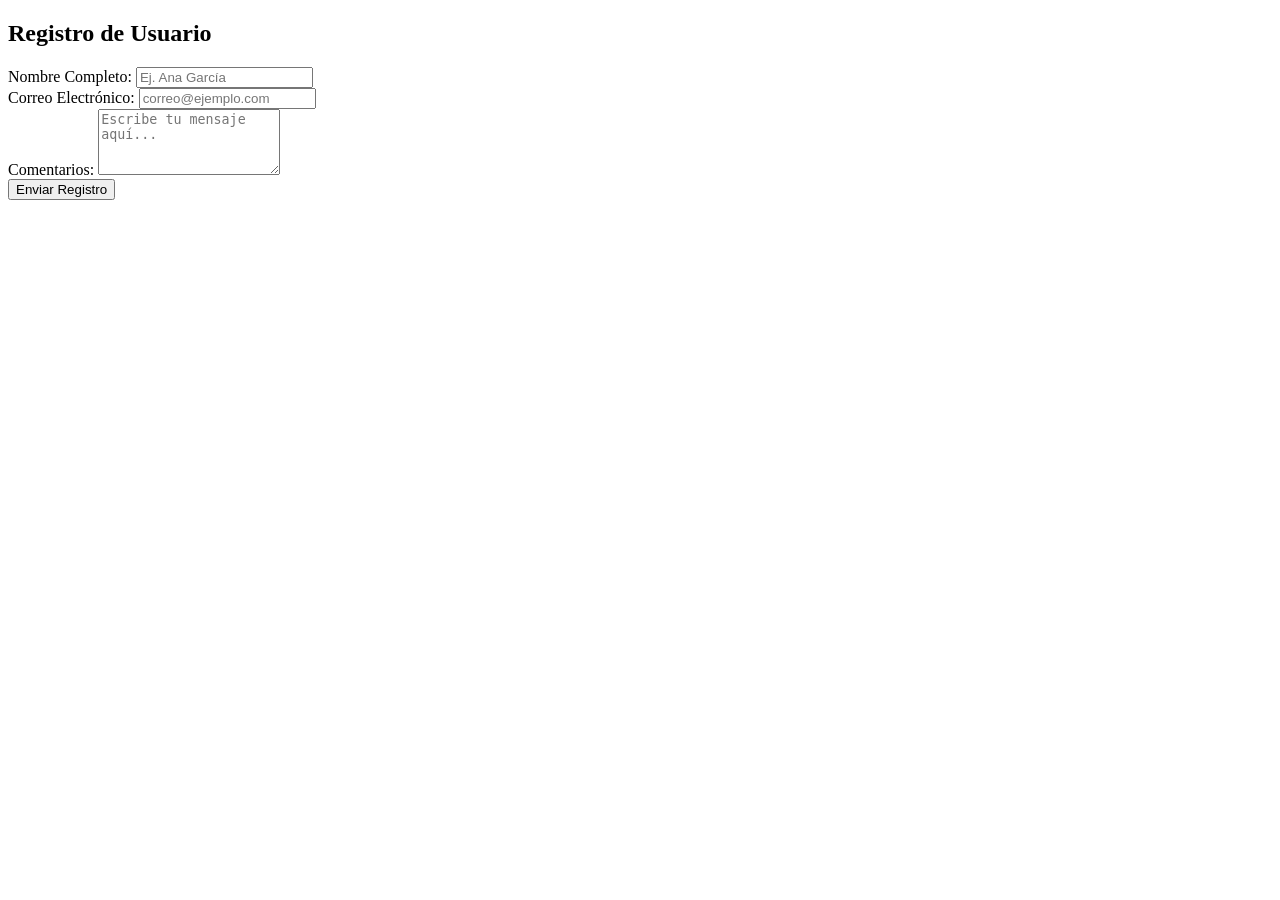
==== formulario-boxmodel/templates/index.html @ 967bd0d7 "Actividad 3" ====
<!DOCTYPE html>
<html lang="es">
<head>
    <meta charset="UTF-8">
    <meta name="viewport" content="width=device-width, initial-scale=1.0">
    <title>Práctica: Formulario y Box Model</title>
    <link rel="stylesheet" href="../css/styles.css">
</head>
<body>
    <main class="form-container">
        <h2>Registro de Usuario</h2>
        <form>
            <div class="form-group">
                <label for="nombre">Nombre Completo:</label>
                <input type="text" id="nombre" placeholder="Ej. Ana García">
            </div>
            <div class="form-group">
                <label for="email">Correo Electrónico:</label>
                <input type="email" id="email" placeholder="correo@ejemplo.com">
            </div>
            <div class="form-group">
                <label for="mensaje">Comentarios:</label>
                <textarea id="mensaje" rows="4" placeholder="Escribe tu mensaje aquí..."></textarea>
            </div>
            <button type="submit" class="btn-submit">Enviar Registro</button>
        </form>
    </main>
</body>
</html>
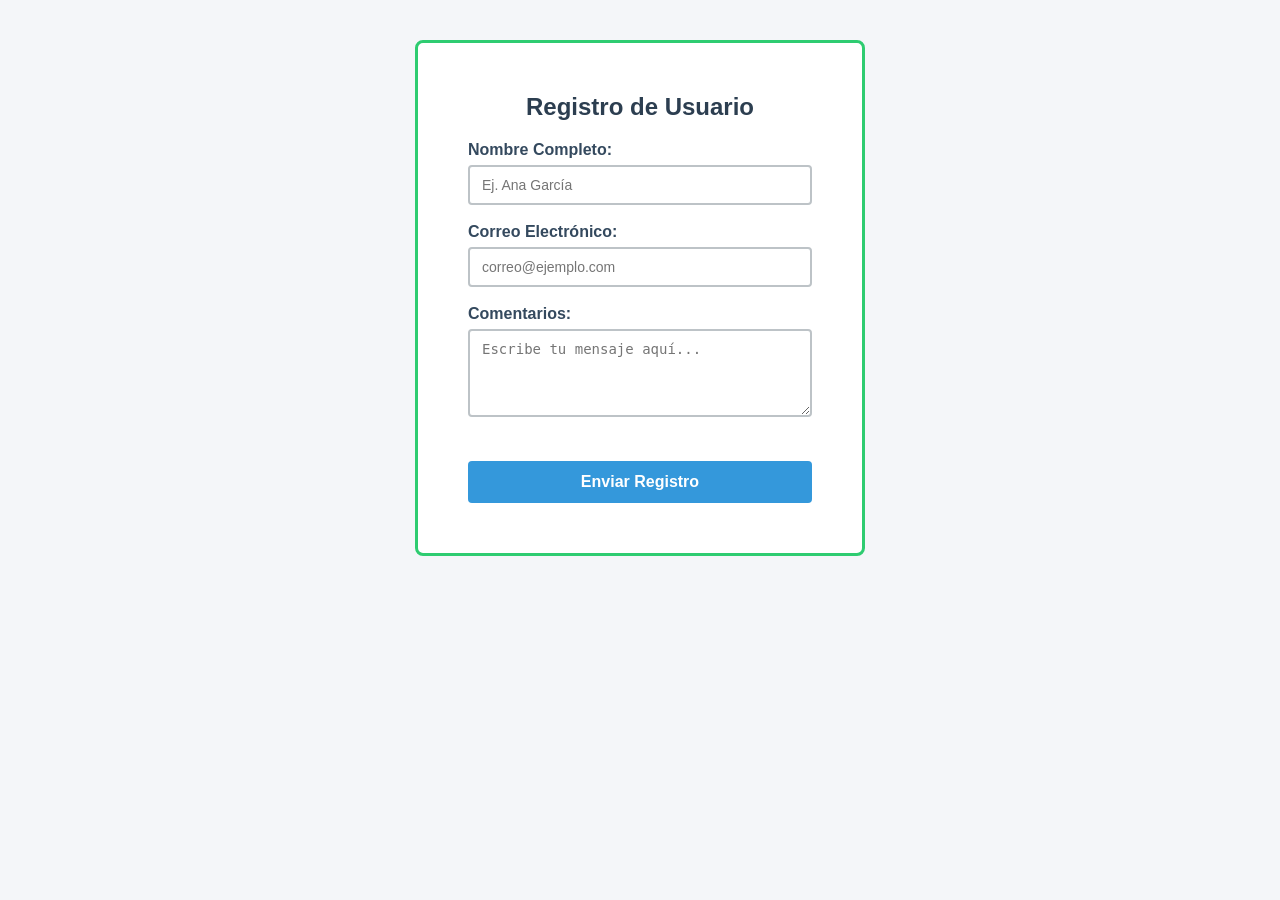
==== commit 6ac117f5: "feat: cambios que se pidió para la actividad 3 y la integración de una nueva actividad" ====
--- a/formulario-boxmodel/templates/index.html
+++ b/formulario-boxmodel/templates/index.html
@@ -4,7 +4,7 @@
     <meta charset="UTF-8">
     <meta name="viewport" content="width=device-width, initial-scale=1.0">
     <title>Práctica: Formulario y Box Model</title>
-    <link rel="stylesheet" href="../css/styles.css">
+    <link rel="stylesheet" href="../src/style.css">
 </head>
 <body>
     <main class="form-container">
--- a/formulario-boxmodel/src/style.css
+++ b/formulario-boxmodel/src/style.css
@@ -0,0 +1,75 @@
+* {
+    box-sizing: border-box;  /*Incluye padding y border dentro del ancho total */
+    margin: 0;
+    padding: 0;
+}
+
+body {
+    font-family: Arial, sans-serif;
+    background-color: #f4f6f9;
+    padding: 40px 20px;
+}
+
+.form-container {
+    width: 100%;
+    max-width: 450px;
+ 
+    /* APLICACIÓN DE BOX MODEL */
+    margin: 0 auto; /* Centra horizontalmente el contenedor */
+    padding: 50px; /* Relleno interno en los 4 lados */
+    border: 3px solid #2ecc71; /* Borde de la tarjeta */
+    border-radius: 8px; /* Esquinas redondeadas */
+ 
+    background-color: #ffffff;
+}
+
+.form-container h2 {
+    margin-bottom: 20px; /* Espacio entre el título y el primer grupo */
+    color: #2c3e50;
+    text-align: center;
+}
+
+.form-group {
+    margin-bottom: 18px; /* Margen inferior entre campos */
+}
+
+label {
+    display: block;
+    margin-bottom: 6px; /* Separación entre la etiqueta y el input */
+    font-weight: bold;
+    color: #34495e;
+}
+
+input[type="text"],
+input[type="email"],
+textarea {
+    width: 100%; /* Ocupa todo el ancho del contenedor */
+    padding: 10px 12px; /* Otorga espacio interno para el texto */
+    border: 2px solid #bdc3c7; /* Borde estándar */
+    border-radius: 4px;
+    font-size: 14px;
+}
+
+input:focus,
+textarea:focus {
+    outline: none;
+    border-color: #3498db;
+}
+
+.btn-submit {
+    width: 100%;
+    padding: 12px; /* Aumenta el grosor interno del botón */
+    margin-top: 22px; /* Separación respecto al área de texto */
+    border: none;
+    border-radius: 4px;
+    background-color: #3498db;
+    color: #ffffff;
+    font-size: 16px;
+    font-weight: bold;
+    cursor: pointer;
+}
+
+.btn-submit:hover {
+    background-color: #2980b9;
+}
+
